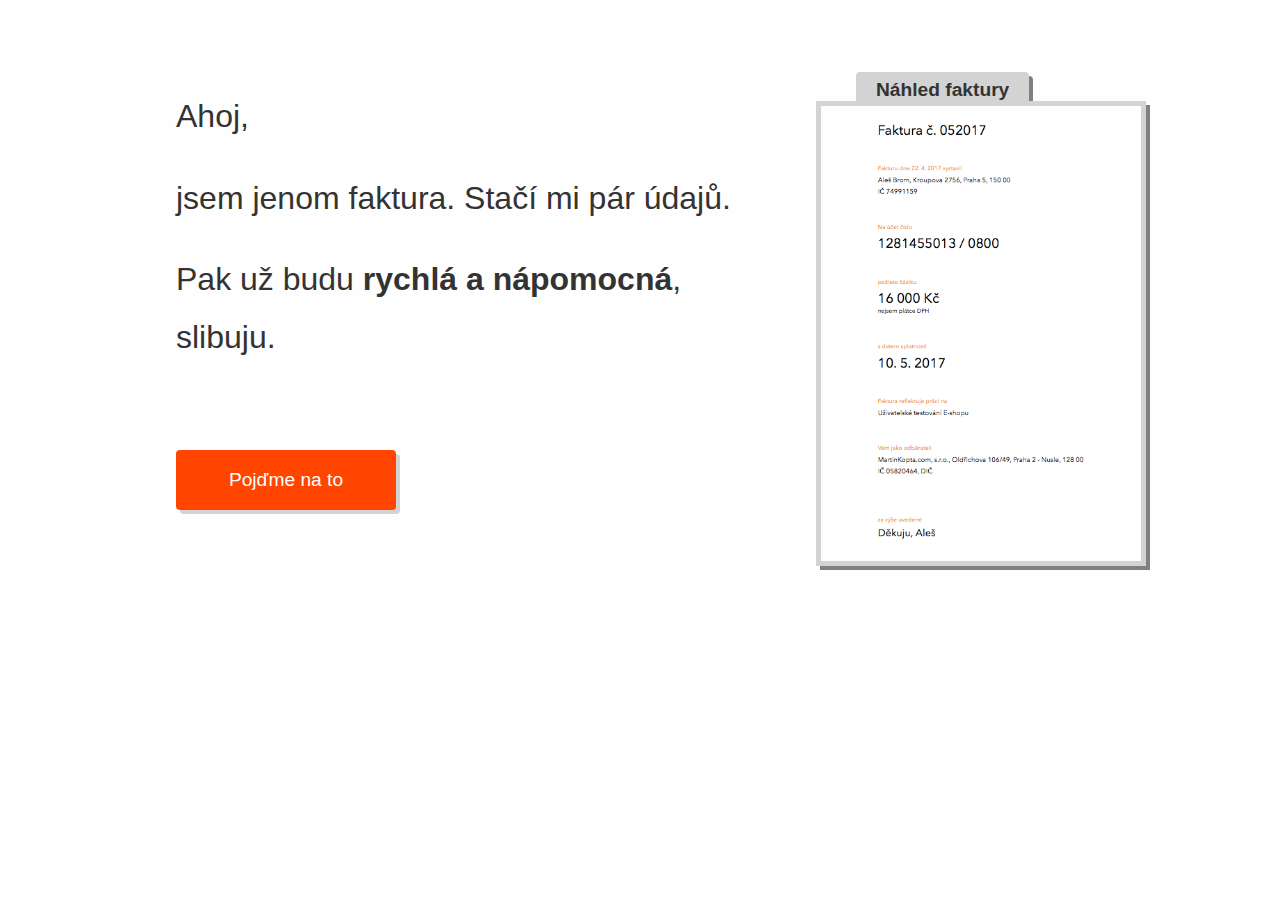
==== index.html @ 0fa8503c "zaciname" ====
<!DOCTYPE html>
<html>
<head>
	<meta charset="utf-8">
	<meta name="viewport" content="width=device-width, initial-scale=1.0">
	<title>Index</title>
	<link rel="stylesheet" type="text/css" href="../reset.css">
	
	<link rel="stylesheet" href="./default.css">	


	
</head>
<body>
	
	<div class="container">

		<div class="message">
			<p>
				Ahoj, 
			</p> 
			<p>
				jsem jenom faktura. Stačí mi <!--<span>několik</span> -->pár údajů. 
			</p>
			<p>
				Pak už budu <strong>rychlá a&nbsp;nápomocná</strong>, <br>slibuju.
			</p> 
			<!--
			<div class="button index">
				
				<a class="button where_to" href="my_info.html">Pojďme na to</a>
				
				<div class="small">
				nebo
				</div>
				<div class="link">
					<a href="client_info.html">Začít údaji o klientovi</a>
				</div>
			-->

				<a class="button index where_to" href="my_info.html">Pojďme na to</a>

		</div>
		</div>
		<div class="preview">
		<h3 class="rozcestník">Náhled faktury</h3>
		<img class="pic" src="./src/asd.png" width="320" height="455">
		</div>
		
	</div>
							
			
		
</body>
</html>
---- default.css ----
body, 
html, 
input {
	background: #fefefe;
	font: 16px/1 Avenir Next, Open sans, Helvetica, Arial, Sans-Serif; /* font: font-size/line-height  font-family; */
	height: 100%;
	width: 100%;
	color: #333;
}

h2 {
	padding: 32px 0px 0px 50px;
	font-size: 1.5rem;
	margin: 0px 0px 0px 0px;

}

.invoice_info {
	float: left;
	width: 688px;
}
.invoice_info h2 {
	padding-bottom: 0px;
}

h4 {
	margin: 16px 0px 0px 120px;
	font-size: 1.2em;
}

.container {
	margin-left: 88px;
}


/*
 * key text
 */

.message {
	float: left;
	margin-top: 56px;
	width: 720px;
}

.message p {
	margin: 24px 0px 20px 80px;
	font-size: 2em;
	line-height: 1.8em;
}

.message span {
	text-decoration: line-through;
}


/*
 * invoice-preview
 */

.preview {
	position: relative;
	float: left;
	margin-top: 24px;
	width: 382px;
	height: 520px;
}

.pic {
	border: solid 5px lightgrey;
	margin-left: 0px;
	box-shadow: 4px 4px grey;
}

.preview h3 {
	display: inline-block;
	margin: 40px 0px 0px 40px;
	padding: 8px 20px 2px 20px;
	font-size: 1.2em;
	background-color: lightgrey;
	border-top-right-radius: 4px;
	border-top-left-radius: 4px;
	box-shadow: 4px 4px grey;
}

/*
 * labels and inputs
 

h2 + div .input label { 
  margin: 40px 0px 8px 0px;
}
*/

label { 
  display: block;
  margin: 36px 0px 8px 0px;
  font-size: 0.75em; 
  color: #777;
}

.disabled { 
  
  color: #aaa;
}

input {
  padding: 0px 8px 0px 0px;
  width: 300px;
  font-size: 1.25em;
  font-weight: 400;
  outline: none;
  border: none;
  box-sizing: border-box;
  border-bottom: solid 2px #aaa;

}

input:focus { 
  outline: none;
  box-sizing: border-box;
  border-bottom: solid 2px #1a1eb2;
}

input:disabled { 
  outline: none;
  box-sizing: border-box;
  padding-bottom: 1px;
  border-bottom: dotted 1px #aaa;
  color: #aaa;
}


input:focus.field_is_wrong,
.field_is_wrong { 
  outline: none;
  box-sizing: border-box;
  border-bottom: solid 2px #ee0000;
}

.input span {
	position: absolute;
	display: inline-block;
	width: 336px;
	padding-left: 20px;
	padding-top: 4px;
	color: red;
	font-size: 0.875em;
	line-height: 1.4em;
}


/*
 * input width

 */


input#new_thanks  {
	width: 220px;
}

input#new_my_account_number {
	width: 112px;
	padding-right: 0;
}

input#new_date_to_send, 
input#new_date_issued, 
input#my_address_town  {
	width: 112px;
}

input#new_amount  {
	width: 112px;
}

input#new_client_tax_id {
	width: 104px;
	padding-right: 0px;
}

input#new_client_legal_id, 
input#new_my_legal_id {
	width: 104px;
	padding-right: 0px;
}

input#new_client_address_zip, 
input#new_my_address_zip {
	width: 72px;
	padding-right: 0px;
}

input#new_invoice_number_year  {
	width: 56px;
	margin-left: 20px;
}
input#new_my_account_number_prefix {
	width: 64px;
	padding-right: 0px;
}

input#new_my_bank_code {
	width: 56px;
	padding-right: 0;
}

input#new_invoice_number  {
	width: 32px;
	padding-right: 0px;
}


/*
 * input check
 */

.status {
	float: left;
	height: 60px;
	width: 50px;
	padding: 0px 40px 0px 0px;
	text-align: right;
	line-height: 60px;
	font-size: 2em;
}

.prefix {
	display: inline-block;
	font-size: 1.125em;
	margin: 4px 4px 0px 0px;
	padding: 0px 0px 0px 0px;

}

/*
 * little helper
 */

.hidden {
	display: none;
}

span.hidden {
	display: none;
}

.squeezed {
	width: 190px;
	float:left;
}




/*
 * animations and shit
 */



.step1, .step2 { /* ja chci mit jeden div, kterej je relative a v nem dva absolutne */
	width: 700px;
	padding: 0px 0px 184px 24px;
	margin: 20px 0px 0px 88px;
  	border: solid 2px grey;
	background-color: #fefefe;
    z-index: 4; /* Specify a stack order in case you're using a different order for other */

}

.step2 { /* ja chci mit jeden div, kterej je relative a v nem dva absolutne */
	margin-top: 0px;
	
}

.initial_position {
	position: relative;
	top: -400px;
	
}

.out_position {
	position: relative;
	left: -1400px;
	
}



/* status bar */

#status_bar {
	display: inline-block;
	padding: 4px 16px 4px 16px;
	position: absolute;
	top: -16px;
	left: 56px;
	line-height: 1.5rem;
}

.problem {
	background-color: #ee3333;
	color: #fff;
}

.full {
	position: fixed; /* Sit on top of the page content */
    /*display: none;  Hidden by default */
    width: 100%; /* Full width (cover the whole page) */
    height: 100%; /* Full height (cover the whole page) */
    top: 0; 
    left: 0;
    right: 0;
    bottom: 0;
    background-color: rgba(0,0,0,0.5); /* Black background with opacity */
    z-index: 2; /* Specify a stack order in case you're using a different order for other */
}

/*
 * additional info
 */

 .additional_info {  
  padding-top: 8px;
  font-size: .75em; 
  color: grey;

}

.error {
	color: red;
}

.additional_info .today {  
  display: inline-block;
  margin: 0px;
  font-size: .75rem; 
}

.additional_info .last_month { 
  display: inline-block;
  margin: 0px 0px 0px 10px;
  font-size: .75rem; 
}

.additional_info input { 
  display: inline-block;
  width: 16px;
  margin-bottom: 0px;

}

@media screen and (-webkit-min-device-pixel-ratio:0) { 
/* Safari and Chrome */
.additional_info input { 
  
  margin-bottom: 10px;

}
}

.input .explanation { 
  margin-top: -8px;
  margin-bottom: 4px;
  font-size: .8em; 
}

.client .additional_info, .client_list .additional_info {  
  display: inline-block;
  padding: 4px 8px 4px 4px;
  margin: 0px 0px 0px 0px;
}

.client_info , .client_info_selected {
	display: inline-block;
	height: 22px;
	float: left;
	font-size: 1.125em;
	font-weight: 400;
	cursor: pointer;
	margin-right: 8px;

}

.client_list {  
  position: absolute;
  margin: 8px 10px 10px 40px;
  padding: 4px 8px 8px 4px;
  background-color: #eee;
}

.client_list_item {
  
  margin: 4px 0px 0px 2px;
  padding: 4px 8px 4px 4px;
	
}

.client_list_item:hover {
	background-color: lightgrey;
}

.client .client_info_selected.focus { 
	outline: none;
  border-bottom: solid 2px #1a1eb2;
	
}

.client_info_selected { 
	outline: none;
  border-bottom: solid 2px #aaa;

	
}

.client_list .mini_button {  
  display: inline-block;
  margin: 24px 0px 16px 6px;
  text-decoration: none;
  font-weight: 500;
  font-size: .8em; 
  background-color: #444;
  padding: 8px 16px 8px 16px;
  color: #eee;
  border-radius: 2px;
}




/*
 * about me info box
 */

.my_info h4 {
	margin: 4px 0px 8px 0px;
	font-size: .8em;
}

.my_info p.break {
	padding-top: 8px;
}

.my_info {
	float: left;
	margin-top: 86px;
	margin-left: 0px;
	padding: 0px 0px 0px 16px;
	line-height: 1.5em;
	font-size:.875em;
	position: relative;
}

.my_info::before {
	content: " ";
    box-sizing: border-box;
	width: 1px;
	height: 80%;
	margin-top: 14px;
	background-color: #ddd;
	position: absolute;
	left: 0px;
}

.my_info .link_button {  
  display: inline-block;
  margin: 16px 0px 0px 0px;
  text-decoration: none;
  font-weight: 500;
  font-size: .8em; 
  text-transform: uppercase;
  color: #ff9000;
}


/*
      sahaovhauhaoerghaerghaevjnasdkjnzůjnvůasdvhúoihewoqwe
*/

.button {
  transition: background-color .3s ease;
  box-sizing: border-box;
  width: 220px;
  height: 60px;
  text-align: center;
  position: relative;
  background-color: #FF4500;
  border-radius: 4px;
  margin: 80px 0px 0px 0px;
  color: #fff;
  cursor: pointer;
  line-height: 60px;
  overflow: hidden;
  float: left;
  box-shadow: 4px 4px lightgrey;

}

a.button {
  	display: block;
	font-size: 1.2em; 
  	color: white;
	text-align: center;
  	line-height: 60px;
  	vertical-align: middle;
  	text-decoration: none;
  	font-weight: 400;
}

.button.index {
  margin: 64px 0px 0px 80px;
}

.button:hover {
  box-shadow: 2px 2px lightgrey;
}

.button:hover.disabled.progress {
  background-color: #FF6E39;
  cursor: default;
  box-shadow: 0px 0px lightgrey;
  

}

.button.disabled.progress {
  background-color: #FF6E39;
  cursor: default;
  box-shadow: 0px 0px lightgrey;
}

.button.disabled {
  background-color: #FF6E39;
  box-shadow: 0px 0px lightgrey;
}

.inner {
	transition: opacity 0.3s ease;
	width: 100%;
	height: 6px;
	background-color: #C63500;
	position: absolute;
	left: 0;
	bottom: 0;
	opacity: 0;
 }

.active {
  opacity: 1;
  animation: progressAnimation 3s ease;
}
    
.small  {
	float: left;
	width: 100px;
	height: 60px;
	color: #777;
	font-size: .875em;
	text-align: center;
	line-height: 60px;
	margin-top: 80px;
}

.link {
	display: block;
	position: relative;
	cursor: pointer;
	float: left;
	width: 220px;
	height: 60px;
	color: #ff9000;
	font-weight: 400;
	text-decoration: none;
	line-height: 60px;
	vertical-align: middle;
	margin-top: 80px;
}

.link.disabled {
	opacity: .7;
}


@keyframes progressAnimation {
  0%   { width: 0; }
  20%  { width: 5%; }
  40%  { width: 20%; }
  60%  { width: 70%; }
  80%  { width: 75%; }
  100% { width: 100%; }
}

@-webkit-keyframes progressAnimation {
  0%   { width: 0; }
  20%  { width: 5%; }
  40%  { width: 20%; }
  60%  { width: 70%; }
  80%  { width: 75%; }
  100% { width: 100%; }
}





@keyframes bounce_Out_Left {
  20% {
    opacity: 1;
    transform: translate3d(20px, 0, 0);
  }

  to {
    opacity: 0;
    transform: translate3d(-1000px, 0, 0);
  }
}

.bounce_Out_Left {
  animation-name: bounce_Out_Left;
  animation-duration: 400ms;
  animation-iteration-count: 1;
  animation-fill-mode: backwards;
}

@keyframes bounce_In_Right {
  from, 60%, 75%, 90%, to {
    animation-timing-function: cubic-bezier(0.215, 0.610, 0.355, 1.000);
  }

  from {
    opacity: 0;
    transform: translate3d(1500px, 0, 0);
  }

  60% {
    opacity: 1;
    transform: translate3d(-25px, 0, 0);
  }

  75% {
    transform: translate3d(10px, 0, 0);
  }

  90% {
    transform: translate3d(-5px, 0, 0);
  }

  to {
    transform: none;
  }
}

.bounce_In_Right {
  animation-name: bounce_In_Right;
  animation-duration: 280ms;
  animation-iteration-count: 1;
}

@keyframes bounce_Out {
  20% {
    transform: scale3d(.9, .9, .9);
  }

  50%, 55% {
    opacity: 1;
    transform: scale3d(1.1, 1.1, 1.1);
  }

  to {
    opacity: 0;
    transform: scale3d(.3, .3, .3);
  }
}

.bounce_Out {
  animation-name: bounce_Out;
  animation-duration: 600ms;
  animation-iteration-count: 1;
  animation-fill-mode: forwards;

}

@keyframes bounce_Out_Right {
  20% {
    opacity: 1;
    transform: translate3d(-20px, 0, 0);
  }

  to {
    opacity: 0;
    transform: translate3d(1000px, 0, 0);  /* Bylo to 2000 */
  }
}

.bounce_Out_Right {
  animation-name: bounce_Out_Right;
  animation-duration: 280ms;
  animation-iteration-count: 1;
  animation-fill-mode: forwards;
}

@keyframes bounce_In_Left {
  from, 60%, 75%, 90%, to {
    animation-timing-function: cubic-bezier(0.215, 0.610, 0.355, 1.000);
  }

  0% {
    opacity: 0;
    transform: translate3d(-3000px, 0, 0);
  }

  60% {
    opacity: 1;
    transform: translate3d(25px, 0, 0);
  }

  75% {
    transform: translate3d(-10px, 0, 0);
  }

  90% {
    transform: translate3d(5px, 0, 0);
  }

  to {
    transform: none;
  }
}

.bounce_In_Left {
  animation-name: bounce_In_Left;
  animation-duration: 280ms;
  animation-iteration-count: 1;
  animation-fill-mode: forwards;
  
}

@keyframes zoom_Out {
  from {
    opacity: 1;
  }

  70% {
    opacity: 0;
    transform: scale3d(.13, .13, .1) translate3d(1710px, -980px, 0px);

  }

  to {
    opacity: 0;
  }
}

.zoom_Out {
  animation-name: zoom_Out;
  animation-duration: 600ms;
  animation-iteration-count: 1;
}

@keyframes fade_Out {
  from {
    opacity: 1;
  }

  70% {
    opacity: 0;
    transform: scale3d(.35, .35, .35) translate3d(410px, -320px, 0px);

  }

  to {
    opacity: 0;
  }
}

.fade_Out {
  animation-name: fade_Out;
  animation-duration: 600ms;
  animation-iteration-count: 1;
}

/*
@-moz-keyframes progressAnimation {
  0%   { width: 0; }
  20%  { width: 5%; }
  
  100% { width: 100%; }
}
@-o-keyframes progressAnimation {
  0%   { width: 0; }
  20%  { width: 5%; }
  40%  { width: 20%; }
  60%  { width: 70%; }
  80%  { width: 75%; }
  100% { width: 100%; }
}
@keyframes progressAnimation {
  0%   { width: 0; }
  20%  { width: 5%; }
  40%  { width: 20%; }
  60%  { width: 70%; }
  80%  { width: 75%; }
  100% { width: 100%; }
}

p {
  margin: 20px;
  
  a {
    color: #1abc9c;
    
    &:visited {
      color: #1abc9c;
    }
  }
}
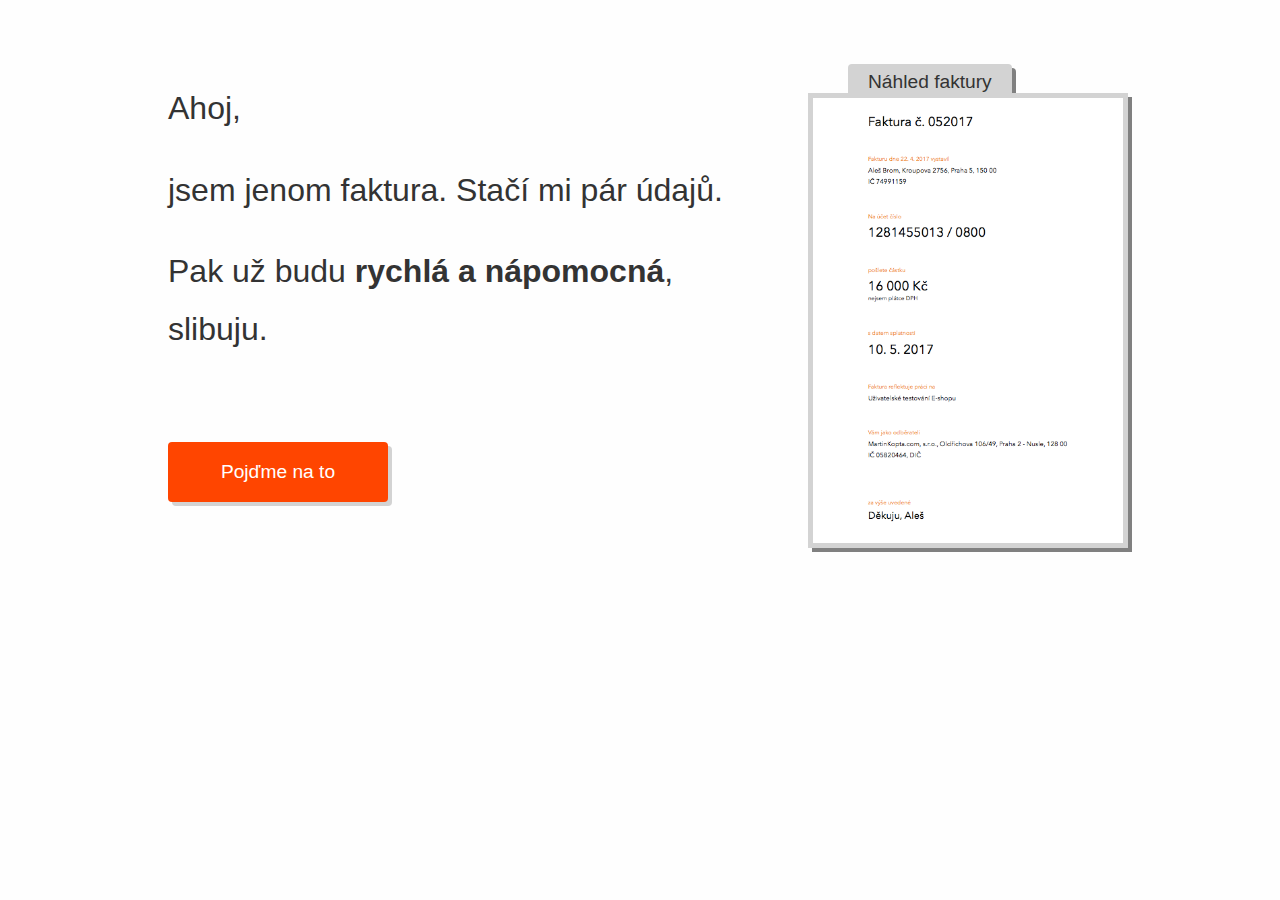
==== commit 4ed87e46: "file structure initial cleaning" ====
--- a/index.html
+++ b/index.html
@@ -4,9 +4,9 @@
 	<meta charset="utf-8">
 	<meta name="viewport" content="width=device-width, initial-scale=1.0">
 	<title>Index</title>
-	<link rel="stylesheet" type="text/css" href="../reset.css">
+	<link rel="stylesheet" type="text/css" href="css/reset.css">
 	
-	<link rel="stylesheet" href="./default.css">	
+	<link rel="stylesheet" href="css/default.css">	
 
 
 	
--- a/css/default.css
+++ b/css/default.css
@@ -0,0 +1,819 @@
+body, 
+html, 
+input {
+	background: #fefefe;
+	font: 16px/1 Avenir Next, Open sans, Helvetica, Arial, Sans-Serif; /* font: font-size/line-height  font-family; */
+	height: 100%;
+	width: 100%;
+	color: #333;
+}
+
+h2 {
+	padding: 32px 0px 0px 50px;
+	font-size: 1.5rem;
+	margin: 0px 0px 0px 0px;
+
+}
+
+.invoice_info {
+	float: left;
+	width: 688px;
+}
+.invoice_info h2 {
+	padding-bottom: 0px;
+}
+
+h4 {
+	margin: 16px 0px 0px 120px;
+	font-size: 1.2em;
+}
+
+.container {
+	margin-left: 88px;
+}
+
+
+/*
+ * key text
+ */
+
+.message {
+	float: left;
+	margin-top: 56px;
+	width: 720px;
+}
+
+.message p {
+	margin: 24px 0px 20px 80px;
+	font-size: 2em;
+	line-height: 1.8em;
+}
+
+.message span {
+	text-decoration: line-through;
+}
+
+
+/*
+ * invoice-preview
+ */
+
+.preview {
+	position: relative;
+	float: left;
+	margin-top: 24px;
+	width: 382px;
+	height: 520px;
+}
+
+.pic {
+	border: solid 5px lightgrey;
+	margin-left: 0px;
+	box-shadow: 4px 4px grey;
+}
+
+.preview h3 {
+	display: inline-block;
+	margin: 40px 0px 0px 40px;
+	padding: 8px 20px 2px 20px;
+	font-size: 1.2em;
+	background-color: lightgrey;
+	border-top-right-radius: 4px;
+	border-top-left-radius: 4px;
+	box-shadow: 4px 4px grey;
+}
+
+/*
+ * labels and inputs
+ 
+
+h2 + div .input label { 
+  margin: 40px 0px 8px 0px;
+}
+*/
+
+label { 
+  display: block;
+  margin: 36px 0px 8px 0px;
+  font-size: 0.75em; 
+  color: #777;
+}
+
+.disabled { 
+  
+  color: #aaa;
+}
+
+input {
+  padding: 0px 8px 0px 0px;
+  width: 300px;
+  font-size: 1.25em;
+  font-weight: 400;
+  outline: none;
+  border: none;
+  box-sizing: border-box;
+  border-bottom: solid 2px #aaa;
+
+}
+
+input:focus { 
+  outline: none;
+  box-sizing: border-box;
+  border-bottom: solid 2px #1a1eb2;
+}
+
+input:disabled { 
+  outline: none;
+  box-sizing: border-box;
+  padding-bottom: 1px;
+  border-bottom: dotted 1px #aaa;
+  color: #aaa;
+}
+
+
+input:focus.field_is_wrong,
+.field_is_wrong { 
+  outline: none;
+  box-sizing: border-box;
+  border-bottom: solid 2px #ee0000;
+}
+
+.input span {
+	position: absolute;
+	display: inline-block;
+	width: 336px;
+	padding-left: 20px;
+	padding-top: 4px;
+	color: red;
+	font-size: 0.875em;
+	line-height: 1.4em;
+}
+
+
+/*
+ * input width
+
+ */
+
+
+input#new_thanks  {
+	width: 220px;
+}
+
+input#new_my_account_number {
+	width: 112px;
+	padding-right: 0;
+}
+
+input#new_date_to_send, 
+input#new_date_issued, 
+input#my_address_town  {
+	width: 112px;
+}
+
+input#new_amount  {
+	width: 112px;
+}
+
+input#new_client_tax_id {
+	width: 104px;
+	padding-right: 0px;
+}
+
+input#new_client_legal_id, 
+input#new_my_legal_id {
+	width: 104px;
+	padding-right: 0px;
+}
+
+input#new_client_address_zip, 
+input#new_my_address_zip {
+	width: 72px;
+	padding-right: 0px;
+}
+
+input#new_invoice_number_year  {
+	width: 56px;
+	margin-left: 20px;
+}
+input#new_my_account_number_prefix {
+	width: 64px;
+	padding-right: 0px;
+}
+
+input#new_my_bank_code {
+	width: 56px;
+	padding-right: 0;
+}
+
+input#new_invoice_number  {
+	width: 32px;
+	padding-right: 0px;
+}
+
+
+/*
+ * input check
+ */
+
+.status {
+	float: left;
+	height: 60px;
+	width: 50px;
+	padding: 0px 40px 0px 0px;
+	text-align: right;
+	line-height: 60px;
+	font-size: 2em;
+}
+
+.prefix {
+	display: inline-block;
+	font-size: 1.125em;
+	margin: 4px 4px 0px 0px;
+	padding: 0px 0px 0px 0px;
+
+}
+
+/*
+ * little helper
+ */
+
+.hidden {
+	display: none;
+}
+
+span.hidden {
+	display: none;
+}
+
+.squeezed {
+	width: 190px;
+	float:left;
+}
+
+
+
+
+/*
+ * animations and shit
+ */
+
+
+
+.step1, .step2 { /* ja chci mit jeden div, kterej je relative a v nem dva absolutne */
+	width: 700px;
+	padding: 0px 0px 184px 24px;
+	margin: 20px 0px 0px 88px;
+  border: solid 2px grey;
+	background-color: #fefefe;
+    z-index: 4; /* Specify a stack order in case you're using a different order for other */
+
+}
+
+.step2 { /* ja chci mit jeden div, kterej je relative a v nem dva absolutne */
+	margin-top: 0px;
+	
+}
+
+.initial_position {
+	position: relative;
+	top: -400px;
+	
+}
+
+.out_position {
+	position: relative;
+	left: -1400px;
+	
+}
+
+
+
+/* status bar */
+
+#status_bar {
+	display: inline-block;
+	padding: 4px 16px 4px 16px;
+	position: absolute;
+	top: -16px;
+	left: 56px;
+	line-height: 1.5rem;
+}
+
+.problem {
+	background-color: #ee3333;
+	color: #fff;
+}
+
+.full {
+	position: fixed; /* Sit on top of the page content */
+    /*display: none;  Hidden by default */
+    width: 100%; /* Full width (cover the whole page) */
+    height: 100%; /* Full height (cover the whole page) */
+    top: 0; 
+    left: 0;
+    right: 0;
+    bottom: 0;
+    background-color: rgba(0,0,0,0.5); /* Black background with opacity */
+    z-index: 2; /* Specify a stack order in case you're using a different order for other */
+}
+
+/*
+ * additional info
+ */
+
+ .additional_info {  
+  padding-top: 8px;
+  font-size: .75em; 
+  color: grey;
+
+}
+
+.error {
+	color: red;
+}
+
+.additional_info .today {  
+  display: inline-block;
+  margin: 0px;
+  font-size: .75rem; 
+}
+
+.additional_info .last_month { 
+  display: inline-block;
+  margin: 0px 0px 0px 10px;
+  font-size: .75rem; 
+}
+
+.additional_info input { 
+  display: inline-block;
+  width: 16px;
+  margin-bottom: 0px;
+
+}
+
+@media screen and (-webkit-min-device-pixel-ratio:0) { 
+/* Safari and Chrome */
+.additional_info input { 
+  
+  margin-bottom: 10px;
+
+}
+}
+
+.input .explanation { 
+  margin-top: -8px;
+  margin-bottom: 4px;
+  font-size: .8em; 
+}
+
+.client .additional_info, .client_list .additional_info {  
+  display: inline-block;
+  padding: 4px 8px 4px 4px;
+  margin: 0px 0px 0px 0px;
+}
+
+.client_info , .client_info_selected {
+	display: inline-block;
+	height: 22px;
+	float: left;
+	font-size: 1.125em;
+	font-weight: 400;
+	cursor: pointer;
+	margin-right: 8px;
+
+}
+
+.client_list {  
+  position: absolute;
+  margin: 8px 10px 10px 40px;
+  padding: 4px 8px 8px 4px;
+  background-color: #eee;
+}
+
+.client_list_item {
+  
+  margin: 4px 0px 0px 2px;
+  padding: 4px 8px 4px 4px;
+	
+}
+
+.client_list_item:hover {
+	background-color: lightgrey;
+}
+
+.client .client_info_selected.focus { 
+	outline: none;
+  border-bottom: solid 2px #1a1eb2;
+	
+}
+
+.client_info_selected { 
+	outline: none;
+  border-bottom: solid 2px #aaa;
+
+	
+}
+
+.client_list .mini_button {  
+  display: inline-block;
+  margin: 24px 0px 16px 6px;
+  text-decoration: none;
+  font-weight: 500;
+  font-size: .8em; 
+  background-color: #444;
+  padding: 8px 16px 8px 16px;
+  color: #eee;
+  border-radius: 2px;
+}
+
+
+
+
+/*
+ * about me info box
+ */
+
+.my_info h4 {
+	margin: 4px 0px 8px 0px;
+	font-size: .8em;
+}
+
+.my_info p.break {
+	padding-top: 8px;
+}
+
+.my_info {
+	float: left;
+	margin-top: 86px;
+	margin-left: 0px;
+	padding: 0px 0px 0px 16px;
+	line-height: 1.5em;
+	font-size:.875em;
+	position: relative;
+}
+
+.my_info::before {
+	content: " ";
+    box-sizing: border-box;
+	width: 1px;
+	height: 80%;
+	margin-top: 14px;
+	background-color: #ddd;
+	position: absolute;
+	left: 0px;
+}
+
+.my_info .link_button {  
+  display: inline-block;
+  margin: 16px 0px 0px 0px;
+  text-decoration: none;
+  font-weight: 500;
+  font-size: .8em; 
+  text-transform: uppercase;
+  color: #ff9000;
+}
+
+
+/*
+      sahaovhauhaoerghaerghaevjnasdkjnzůjnvůasdvhúoihewoqwe
+*/
+
+.button {
+  transition: background-color .3s ease;
+  box-sizing: border-box;
+  width: 220px;
+  height: 60px;
+  text-align: center;
+  position: relative;
+  background-color: #FF4500;
+  border-radius: 4px;
+  margin: 80px 0px 0px 0px;
+  color: #fff;
+  cursor: pointer;
+  line-height: 60px;
+  overflow: hidden;
+  float: left;
+  box-shadow: 4px 4px lightgrey;
+
+}
+
+a.button {
+  	display: block;
+	font-size: 1.2em; 
+  	color: white;
+	text-align: center;
+  	line-height: 60px;
+  	vertical-align: middle;
+  	text-decoration: none;
+  	font-weight: 400;
+}
+
+.button.index {
+  margin: 64px 0px 0px 80px;
+}
+
+.button:hover {
+  box-shadow: 2px 2px lightgrey;
+}
+
+.button:hover.disabled.progress {
+  background-color: #FF6E39;
+  cursor: default;
+  box-shadow: 0px 0px lightgrey;
+  
+
+}
+
+.button.disabled.progress {
+  background-color: #FF6E39;
+  cursor: default;
+  box-shadow: 0px 0px lightgrey;
+}
+
+.button.disabled {
+  background-color: #FF6E39;
+  box-shadow: 0px 0px lightgrey;
+}
+
+.inner {
+	transition: opacity 0.3s ease;
+	width: 100%;
+	height: 6px;
+	background-color: #C63500;
+	position: absolute;
+	left: 0;
+	bottom: 0;
+	opacity: 0;
+ }
+
+.active {
+  opacity: 1;
+  animation: progressAnimation 3s ease;
+}
+    
+.small  {
+	float: left;
+	width: 100px;
+	height: 60px;
+	color: #777;
+	font-size: .875em;
+	text-align: center;
+	line-height: 60px;
+	margin-top: 80px;
+}
+
+.link {
+	display: block;
+	position: relative;
+	cursor: pointer;
+	float: left;
+	width: 220px;
+	height: 60px;
+	color: #ff9000;
+	font-weight: 400;
+	text-decoration: none;
+	line-height: 60px;
+	vertical-align: middle;
+	margin-top: 80px;
+}
+
+.link.disabled {
+	opacity: .7;
+}
+
+
+@keyframes progressAnimation {
+  0%   { width: 0; }
+  20%  { width: 5%; }
+  40%  { width: 20%; }
+  60%  { width: 70%; }
+  80%  { width: 75%; }
+  100% { width: 100%; }
+}
+
+@-webkit-keyframes progressAnimation {
+  0%   { width: 0; }
+  20%  { width: 5%; }
+  40%  { width: 20%; }
+  60%  { width: 70%; }
+  80%  { width: 75%; }
+  100% { width: 100%; }
+}
+
+
+
+
+
+@keyframes bounce_Out_Left {
+  20% {
+    opacity: 1;
+    transform: translate3d(20px, 0, 0);
+  }
+
+  to {
+    opacity: 0;
+    transform: translate3d(-1000px, 0, 0);
+  }
+}
+
+.bounce_Out_Left {
+  animation-name: bounce_Out_Left;
+  animation-duration: 400ms;
+  animation-iteration-count: 1;
+  animation-fill-mode: backwards;
+}
+
+@keyframes bounce_In_Right {
+  from, 60%, 75%, 90%, to {
+    animation-timing-function: cubic-bezier(0.215, 0.610, 0.355, 1.000);
+  }
+
+  from {
+    opacity: 0;
+    transform: translate3d(1500px, 0, 0);
+  }
+
+  60% {
+    opacity: 1;
+    transform: translate3d(-25px, 0, 0);
+  }
+
+  75% {
+    transform: translate3d(10px, 0, 0);
+  }
+
+  90% {
+    transform: translate3d(-5px, 0, 0);
+  }
+
+  to {
+    transform: none;
+  }
+}
+
+.bounce_In_Right {
+  animation-name: bounce_In_Right;
+  animation-duration: 280ms;
+  animation-iteration-count: 1;
+}
+
+@keyframes bounce_Out {
+  20% {
+    transform: scale3d(.9, .9, .9);
+  }
+
+  50%, 55% {
+    opacity: 1;
+    transform: scale3d(1.1, 1.1, 1.1);
+  }
+
+  to {
+    opacity: 0;
+    transform: scale3d(.3, .3, .3);
+  }
+}
+
+.bounce_Out {
+  animation-name: bounce_Out;
+  animation-duration: 600ms;
+  animation-iteration-count: 1;
+  animation-fill-mode: forwards;
+
+}
+
+@keyframes bounce_Out_Right {
+  20% {
+    opacity: 1;
+    transform: translate3d(-20px, 0, 0);
+  }
+
+  to {
+    opacity: 0;
+    transform: translate3d(1000px, 0, 0);  /* Bylo to 2000 */
+  }
+}
+
+.bounce_Out_Right {
+  animation-name: bounce_Out_Right;
+  animation-duration: 280ms;
+  animation-iteration-count: 1;
+  animation-fill-mode: forwards;
+}
+
+@keyframes bounce_In_Left {
+  from, 60%, 75%, 90%, to {
+    animation-timing-function: cubic-bezier(0.215, 0.610, 0.355, 1.000);
+  }
+
+  0% {
+    opacity: 0;
+    transform: translate3d(-3000px, 0, 0);
+  }
+
+  60% {
+    opacity: 1;
+    transform: translate3d(25px, 0, 0);
+  }
+
+  75% {
+    transform: translate3d(-10px, 0, 0);
+  }
+
+  90% {
+    transform: translate3d(5px, 0, 0);
+  }
+
+  to {
+    transform: none;
+  }
+}
+
+.bounce_In_Left {
+  animation-name: bounce_In_Left;
+  animation-duration: 280ms;
+  animation-iteration-count: 1;
+  animation-fill-mode: forwards;
+  
+}
+
+@keyframes zoom_Out {
+  from {
+    opacity: 1;
+  }
+
+  70% {
+    opacity: 0;
+    transform: scale3d(.13, .13, .1) translate3d(1710px, -980px, 0px);
+
+  }
+
+  to {
+    opacity: 0;
+  }
+}
+
+.zoom_Out {
+  animation-name: zoom_Out;
+  animation-duration: 600ms;
+  animation-iteration-count: 1;
+}
+
+@keyframes fade_Out {
+  from {
+    opacity: 1;
+  }
+
+  70% {
+    opacity: 0;
+    transform: scale3d(.35, .35, .35) translate3d(410px, -320px, 0px);
+
+  }
+
+  to {
+    opacity: 0;
+  }
+}
+
+.fade_Out {
+  animation-name: fade_Out;
+  animation-duration: 600ms;
+  animation-iteration-count: 1;
+}
+
+/*
+@-moz-keyframes progressAnimation {
+  0%   { width: 0; }
+  20%  { width: 5%; }
+  
+  100% { width: 100%; }
+}
+@-o-keyframes progressAnimation {
+  0%   { width: 0; }
+  20%  { width: 5%; }
+  40%  { width: 20%; }
+  60%  { width: 70%; }
+  80%  { width: 75%; }
+  100% { width: 100%; }
+}
+@keyframes progressAnimation {
+  0%   { width: 0; }
+  20%  { width: 5%; }
+  40%  { width: 20%; }
+  60%  { width: 70%; }
+  80%  { width: 75%; }
+  100% { width: 100%; }
+}
+
+p {
+  margin: 20px;
+  
+  a {
+    color: #1abc9c;
+    
+    &:visited {
+      color: #1abc9c;
+    }
+  }
+}
+
